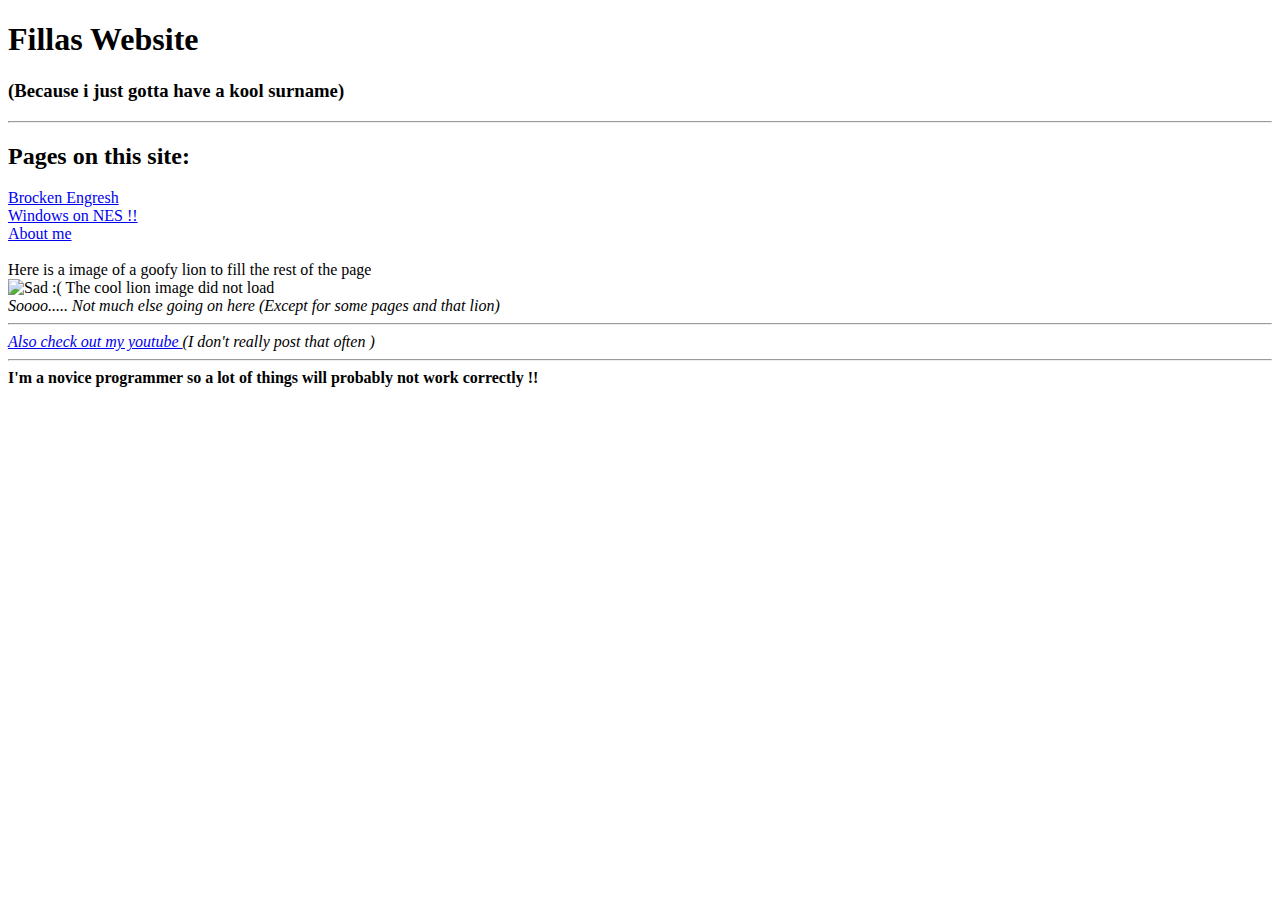
==== index.html @ a6091bcd "Update index.html" ====
<!DOCTYPE html>
<html lang="en">
<head>
<title>
Fillas Website
</title>
</head>
<body background=woodwall.jpg>
<h1 title="My home on the internet ;)"> Fillas Website </h1><h3>(Because i just gotta have a kool surname)</h3><hr>
<h2>Pages on this site:</h2>
<a href="brokenenglish.html">Brocken Engresh</a><br>
  <a href="winonnes.html">Windows on NES !!</a><br>
  <a href="https://youtu.be/dQw4w9WgXcQ">About me</a><br><br>
Here is a image of a goofy lion to fill the rest of the page <br>
<img src="FillaNilla.github.io/coollion.jpg" width="800" height="600" alt="Sad :( The cool lion image did not load"> <br>
<em> Soooo..... Not much else going on here <em>(Except for some pages and that lion)</em></em> <br><hr>
<em> <a href="https://www.youtube.com/channel/UCMYOeKxvgf7QrUogHGhN0lA">Also check out my youtube </a> (I don't really post that often )</em>
<hr>
<strong>I'm a novice programmer so a lot of things will probably not work correctly !!</strong>
  </html>
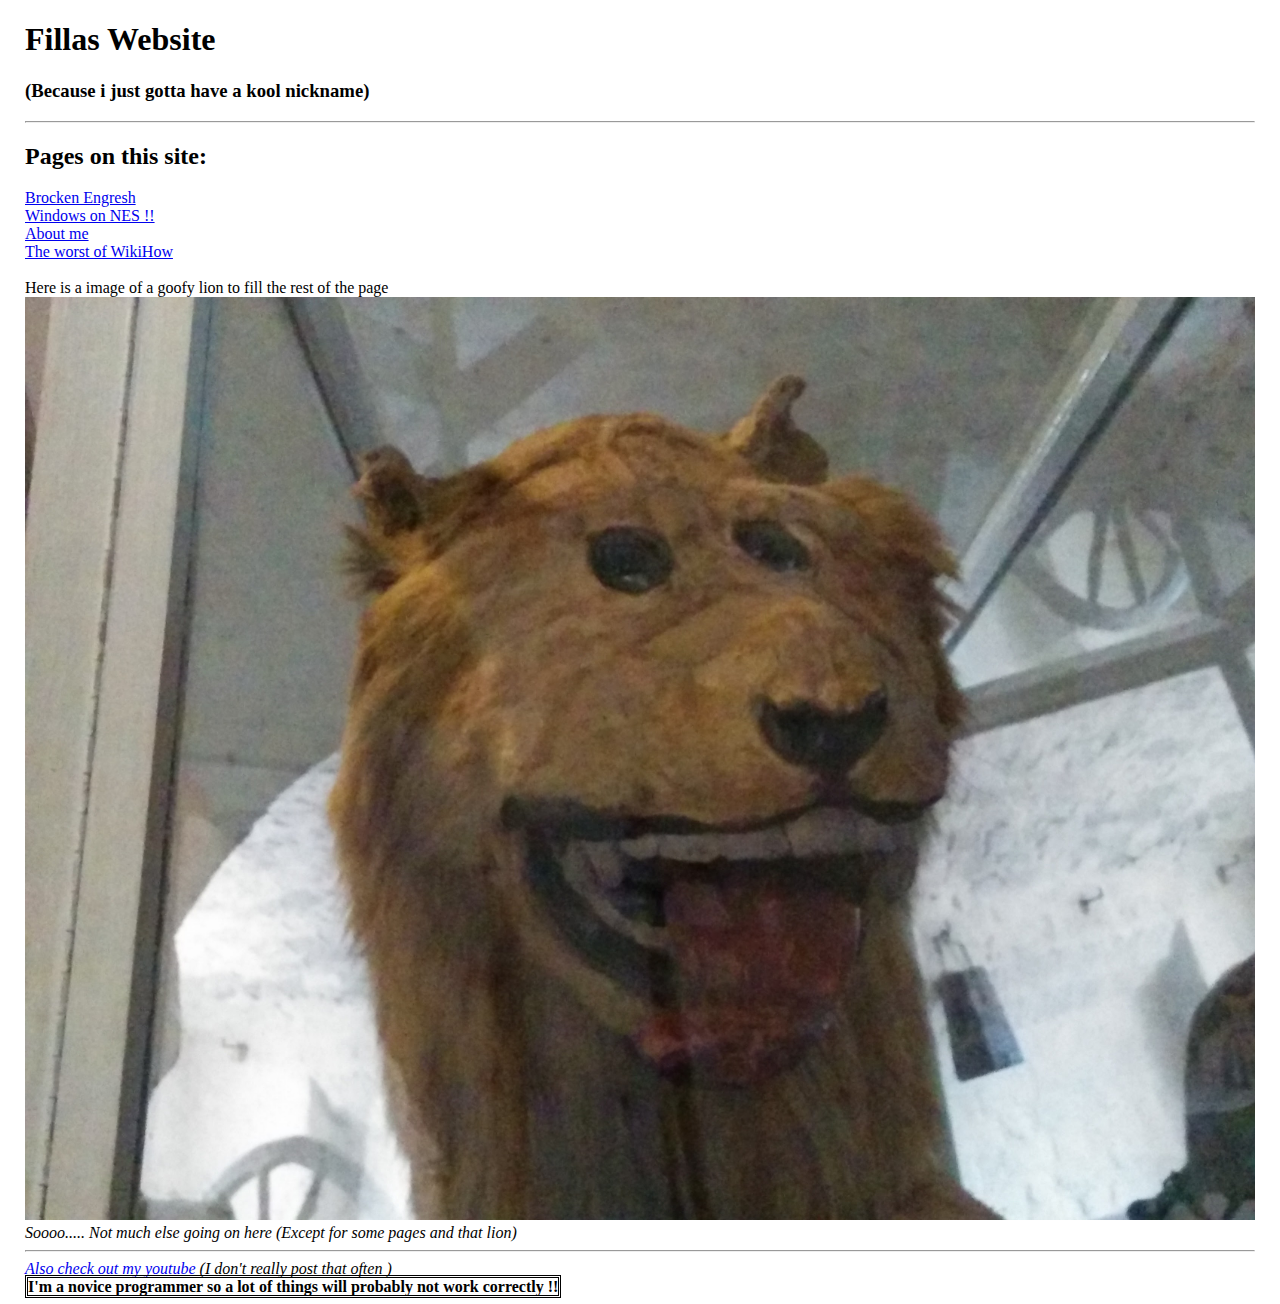
==== commit 71eddcdd: "Add files via upload" ====
--- a/index.html
+++ b/index.html
@@ -1,20 +1,38 @@
 <!DOCTYPE html>
 <html lang="en">
 <head>
+      <meta charset="UTF-8">
+<meta name="viewport" content="width=device-width, initial-scale=1.0">
+      <link rel="icon" href="apple-touch-icon.png">
 <title>
 Fillas Website
 </title>
+      <link rel="apple-touch-icon" href="apple-touch-icon.png">
+      <meta http-equiv="x-ua-compatible" content="ie=edge">
+      <style>
+body {
+font-family: 'Ubuntu';
+}
+ img {
+    max-width: 100%;
+    height: auto;
+}
+strong {
+border: double;
+}
+</style>
+<link rel="stylesheet" href="style.css">
 </head>
 <body background=woodwall.jpg>
-<h1 title="My home on the internet ;)"> Fillas Website </h1><h3>(Because i just gotta have a kool surname)</h3><hr>
+<h1 title="My home on the internet ;)"> Fillas Website </h1><h3>(Because i just gotta have a kool nickname)</h3><hr>
 <h2>Pages on this site:</h2>
 <a href="brokenenglish.html">Brocken Engresh</a><br>
   <a href="winonnes.html">Windows on NES !!</a><br>
-  <a href="https://youtu.be/dQw4w9WgXcQ">About me</a><br><br>
+  <a href="https://youtu.be/dQw4w9WgXcQ">About me</a><br>
+  <a href="wikihow.html">The worst of WikiHow</a><br><br>
 Here is a image of a goofy lion to fill the rest of the page <br>
-<img src="FillaNilla.github.io/coollion.jpg" width="800" height="600" alt="Sad :( The cool lion image did not load"> <br>
+<img src="coollion.jpg" alt="Sad :( The cool lion image did not load" /> <br>
 <em> Soooo..... Not much else going on here <em>(Except for some pages and that lion)</em></em> <br><hr>
-<em> <a href="https://www.youtube.com/channel/UCMYOeKxvgf7QrUogHGhN0lA">Also check out my youtube </a> (I don't really post that often )</em>
-<hr>
+<em> <a href="https://www.youtube.com/channel/UCMYOeKxvgf7QrUogHGhN0lA">Also check out my youtube </a> (I don't really post that often )</em><br>
 <strong>I'm a novice programmer so a lot of things will probably not work correctly !!</strong>
-  </html>
+  </html>--- a/style.css
+++ b/style.css
@@ -0,0 +1,14 @@
+body {
+background-image: url("woodwall.jpg");
+}
+body {
+margin-right: 25px;
+    margin-left: 25px;
+}
+#nav {
+border-bottom: 6px solid blue;
+background-color: lightgrey;
+}
+#nav {
+font-size: xx-large;
+}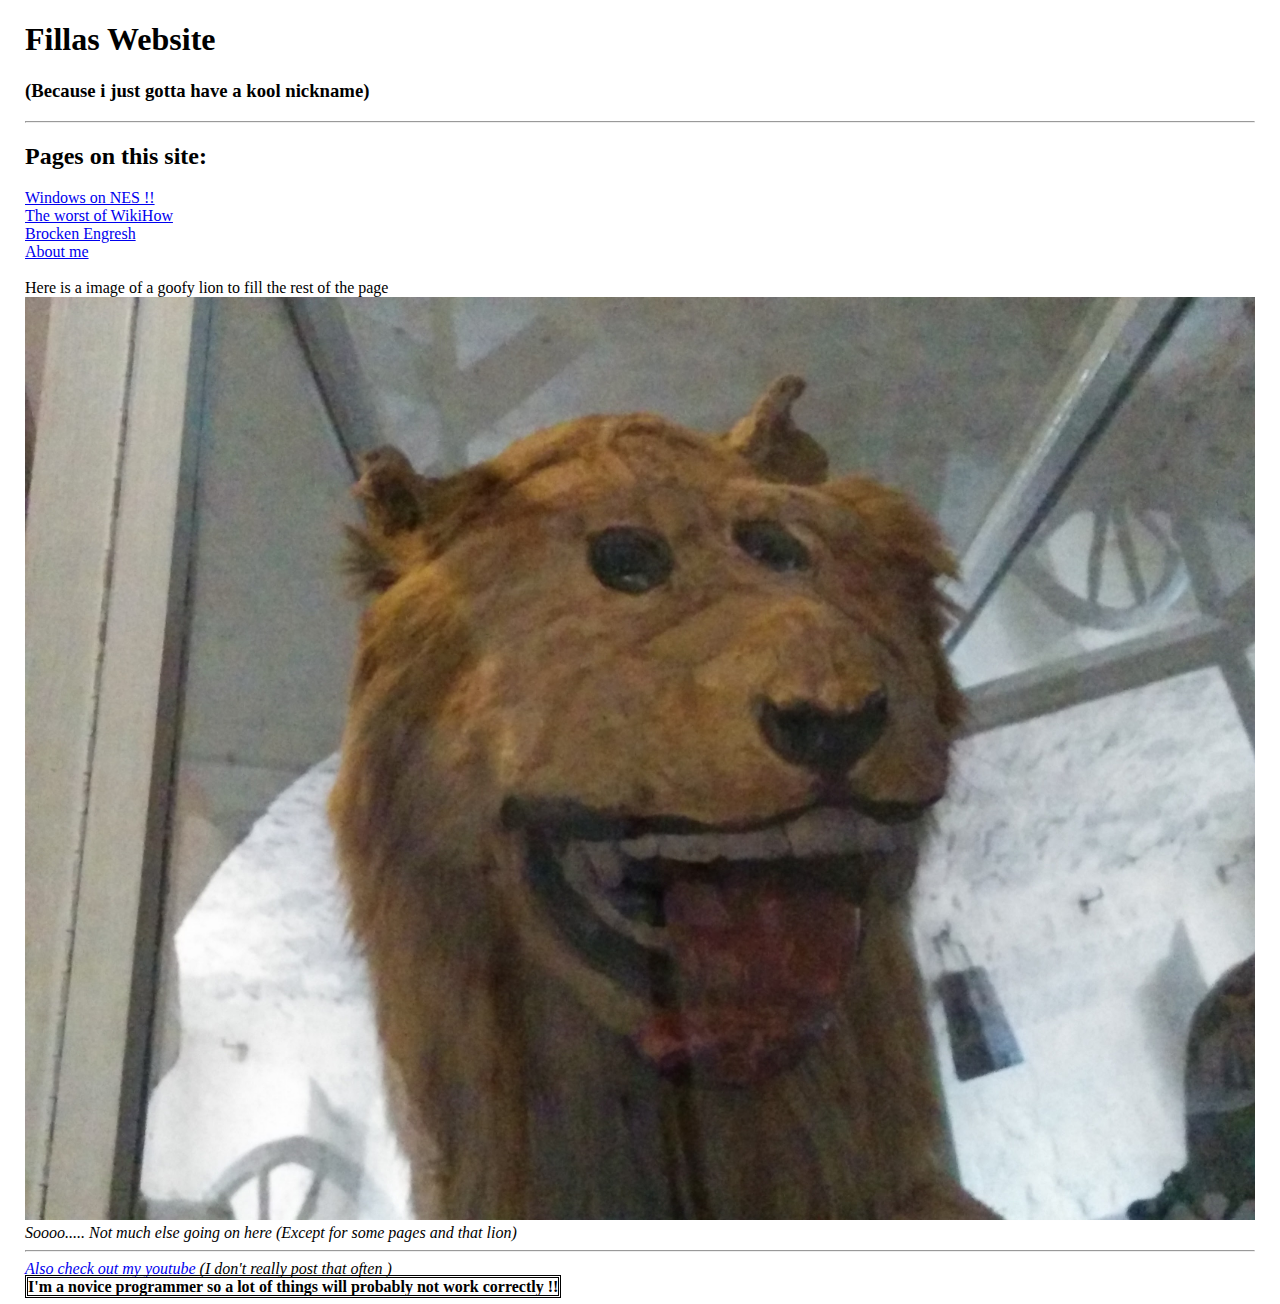
==== commit 1cf52510: "change li" ====
--- a/index.html
+++ b/index.html
@@ -26,13 +26,13 @@
 <body background=woodwall.jpg>
 <h1 title="My home on the internet ;)"> Fillas Website </h1><h3>(Because i just gotta have a kool nickname)</h3><hr>
 <h2>Pages on this site:</h2>
-<a href="brokenenglish.html">Brocken Engresh</a><br>
   <a href="winonnes.html">Windows on NES !!</a><br>
-  <a href="https://youtu.be/dQw4w9WgXcQ">About me</a><br>
-  <a href="wikihow.html">The worst of WikiHow</a><br><br>
+  <a href="wikihow.html">The worst of WikiHow</a><br>
+  <a href="brokenenglish.html">Brocken Engresh</a><br>
+  <a href="https://youtu.be/dQw4w9WgXcQ">About me</a><br><br>
 Here is a image of a goofy lion to fill the rest of the page <br>
 <img src="coollion.jpg" alt="Sad :( The cool lion image did not load" /> <br>
 <em> Soooo..... Not much else going on here <em>(Except for some pages and that lion)</em></em> <br><hr>
 <em> <a href="https://www.youtube.com/channel/UCMYOeKxvgf7QrUogHGhN0lA">Also check out my youtube </a> (I don't really post that often )</em><br>
 <strong>I'm a novice programmer so a lot of things will probably not work correctly !!</strong>
-  </html>+  </html>
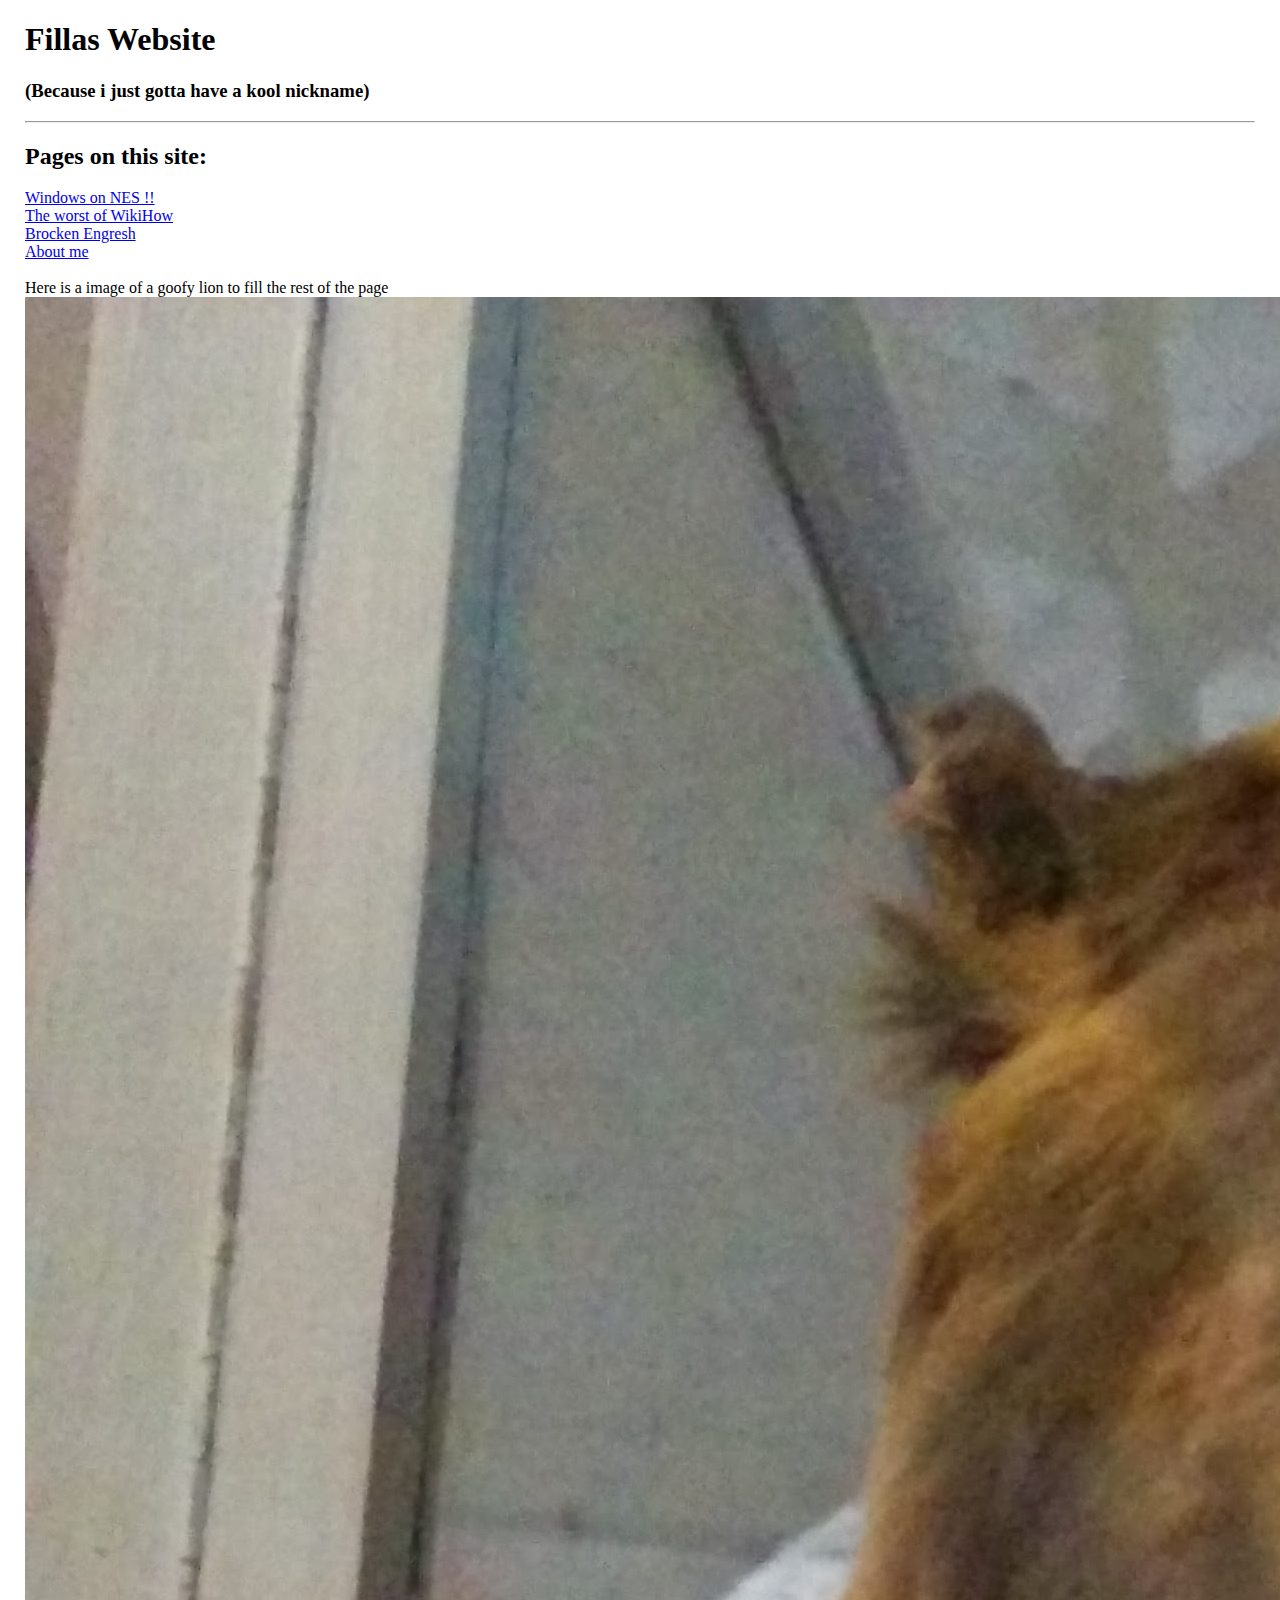
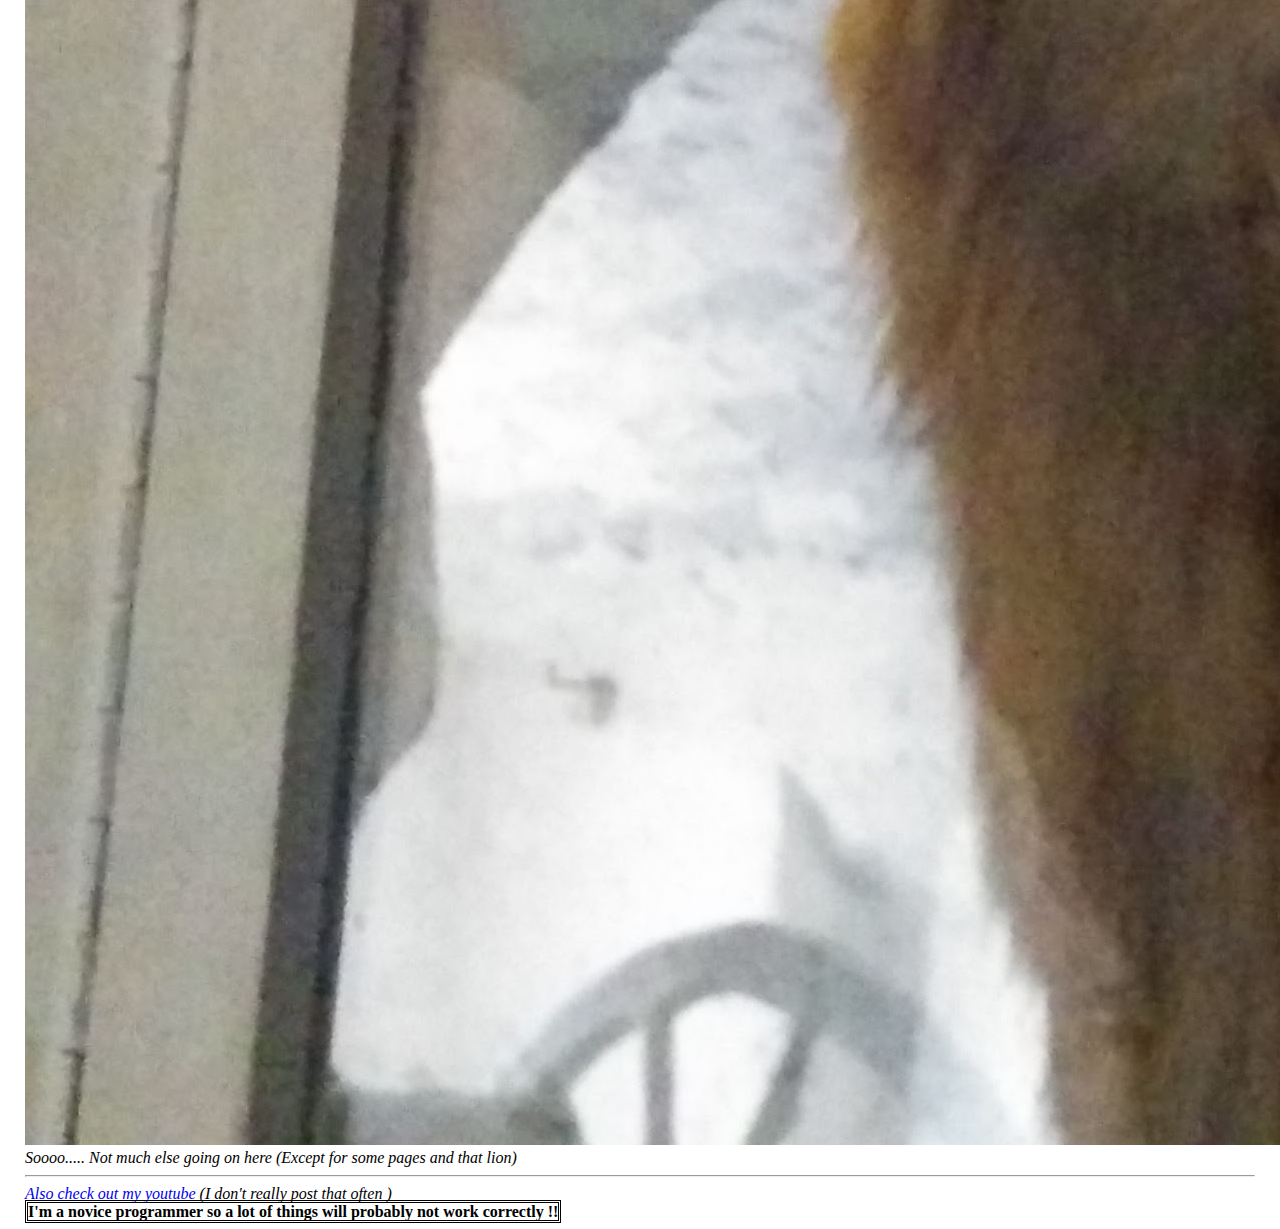
==== commit 231701d9: "Add files via upload" ====
--- a/index.html
+++ b/index.html
@@ -10,13 +10,6 @@
       <link rel="apple-touch-icon" href="apple-touch-icon.png">
       <meta http-equiv="x-ua-compatible" content="ie=edge">
       <style>
-body {
-font-family: 'Ubuntu';
-}
- img {
-    max-width: 100%;
-    height: auto;
-}
 strong {
 border: double;
 }
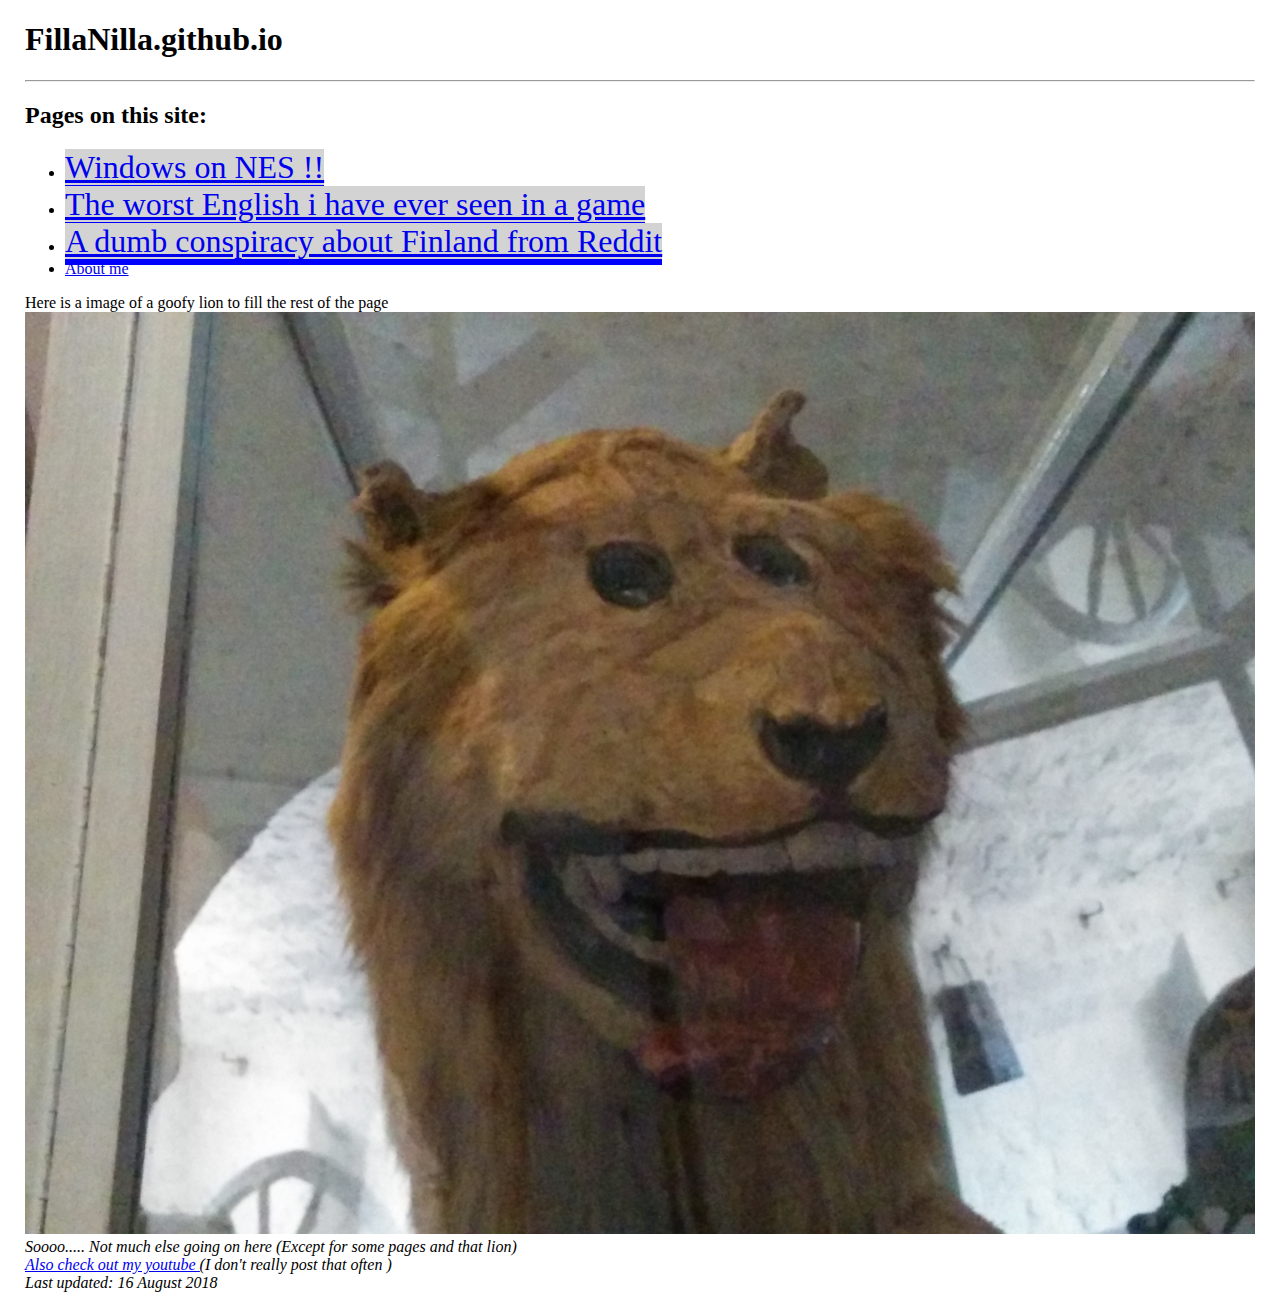
==== commit bd035736: "Add link" ====
--- a/index.html
+++ b/index.html
@@ -1,31 +1,30 @@
 <!DOCTYPE html>
 <html lang="en">
 <head>
-      <meta charset="UTF-8">
+<meta charset="UTF-8">
 <meta name="viewport" content="width=device-width, initial-scale=1.0">
-      <link rel="icon" href="apple-touch-icon.png">
-<title>
-Fillas Website
-</title>
-      <link rel="apple-touch-icon" href="apple-touch-icon.png">
-      <meta http-equiv="x-ua-compatible" content="ie=edge">
-      <style>
-strong {
-border: double;
+<link rel="icon" href="apple-touch-icon.png">
+<title>FillaNilla.github.io</title>
+<link rel="apple-touch-icon" href="apple-touch-icon.png">
+<meta http-equiv="x-ua-compatible" content="ie=edge">
+<style>
+img{
+width: 100%;
+height: auto;
 }
 </style>
 <link rel="stylesheet" href="style.css">
 </head>
 <body background=woodwall.jpg>
-<h1 title="My home on the internet ;)"> Fillas Website </h1><h3>(Because i just gotta have a kool nickname)</h3><hr>
-<h2>Pages on this site:</h2>
-  <a href="winonnes.html">Windows on NES !!</a><br>
-  <a href="wikihow.html">The worst of WikiHow</a><br>
-  <a href="brokenenglish.html">Brocken Engresh</a><br>
-  <a href="https://youtu.be/dQw4w9WgXcQ">About me</a><br><br>
+<h1 title="My home on the internet ;)">FillaNilla.github.io</h1><hr>
+<h2>Pages on this site:</h2><ul>
+  <li><a id="nav" href="winonnes.html">Windows on NES !!</a></li>
+  <li><a id="nav" href="blazstar.html">The worst English i have ever seen in a game</a></li>
+  <li><a id="nav" href="finlanddoesntexist.html">A dumb conspiracy about Finland from Reddit</a></li>
+  <li><a href="https://youtu.be/dQw4w9WgXcQ">About me</a></li></ul>
 Here is a image of a goofy lion to fill the rest of the page <br>
 <img src="coollion.jpg" alt="Sad :( The cool lion image did not load" /> <br>
-<em> Soooo..... Not much else going on here <em>(Except for some pages and that lion)</em></em> <br><hr>
-<em> <a href="https://www.youtube.com/channel/UCMYOeKxvgf7QrUogHGhN0lA">Also check out my youtube </a> (I don't really post that often )</em><br>
-<strong>I'm a novice programmer so a lot of things will probably not work correctly !!</strong>
-  </html>
+<em> Soooo..... Not much else going on here <em>(Except for some pages and that lion)</em><br>
+<em> <u><a href="https://www.youtube.com/channel/UCMYOeKxvgf7QrUogHGhN0lA">Also check out my youtube </a></u> (I don't really post that often )</em><br>
+Last updated: 16 August 2018
+</html>
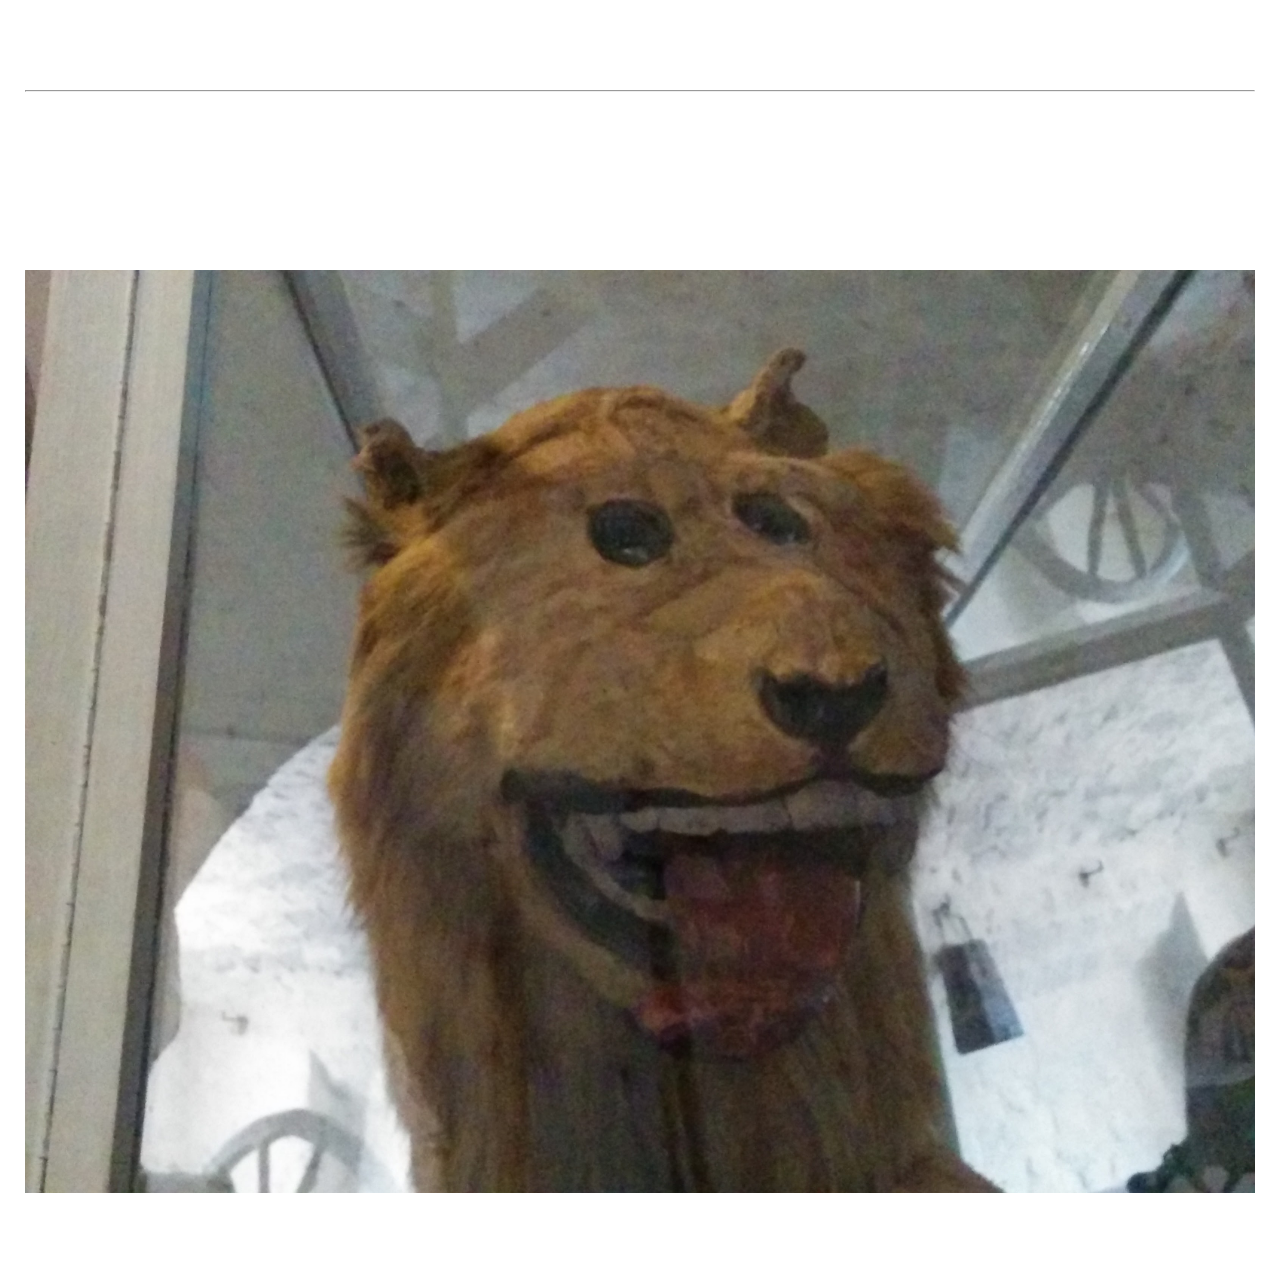
==== commit 19a7d78a: "Update index.html" ====
--- a/index.html
+++ b/index.html
@@ -14,13 +14,13 @@
 }
 </style>
 <link rel="stylesheet" href="style.css">
+<link href="https://fonts.googleapis.com/css?family=Press+Start+2P" rel="stylesheet"> 
 </head>
 <body background=woodwall.jpg>
 <h1 title="My home on the internet ;)">FillaNilla.github.io</h1><hr>
 <h2>Pages on this site:</h2><ul>
   <li><a id="nav" href="winonnes.html">Windows on NES !!</a></li>
   <li><a id="nav" href="blazstar.html">The worst English i have ever seen in a game</a></li>
-  <li><a id="nav" href="finlanddoesntexist.html">A dumb conspiracy about Finland from Reddit</a></li>
   <li><a href="https://youtu.be/dQw4w9WgXcQ">About me</a></li></ul>
 Here is a image of a goofy lion to fill the rest of the page <br>
 <img src="coollion.jpg" alt="Sad :( The cool lion image did not load" /> <br>
--- a/style.css
+++ b/style.css
@@ -1,14 +1,34 @@
-body {
-background-image: url("woodwall.jpg");
+body{
+background-image: url("backgrounds/Upstream 16.bmp");
 }
-body {
+body{
 margin-right: 25px;
-    margin-left: 25px;
+margin-left: 25px;
 }
-#nav {
-border-bottom: 6px solid blue;
-background-color: lightgrey;
+body{
+color: white;
 }
-#nav {
-font-size: xx-large;
-}+a:link{
+color: white;
+text-decoration: none;
+}
+a:visited{
+color: white;
+text-decoration: none;
+}
+a:hover{
+color: blue;
+text-decoration: none;
+}
+body{
+font-family: 'Ubuntu';
+}
+/*
+img{
+max-width: 100%;
+height: auto;
+}
+*/
+body{
+font-size: large;
+}
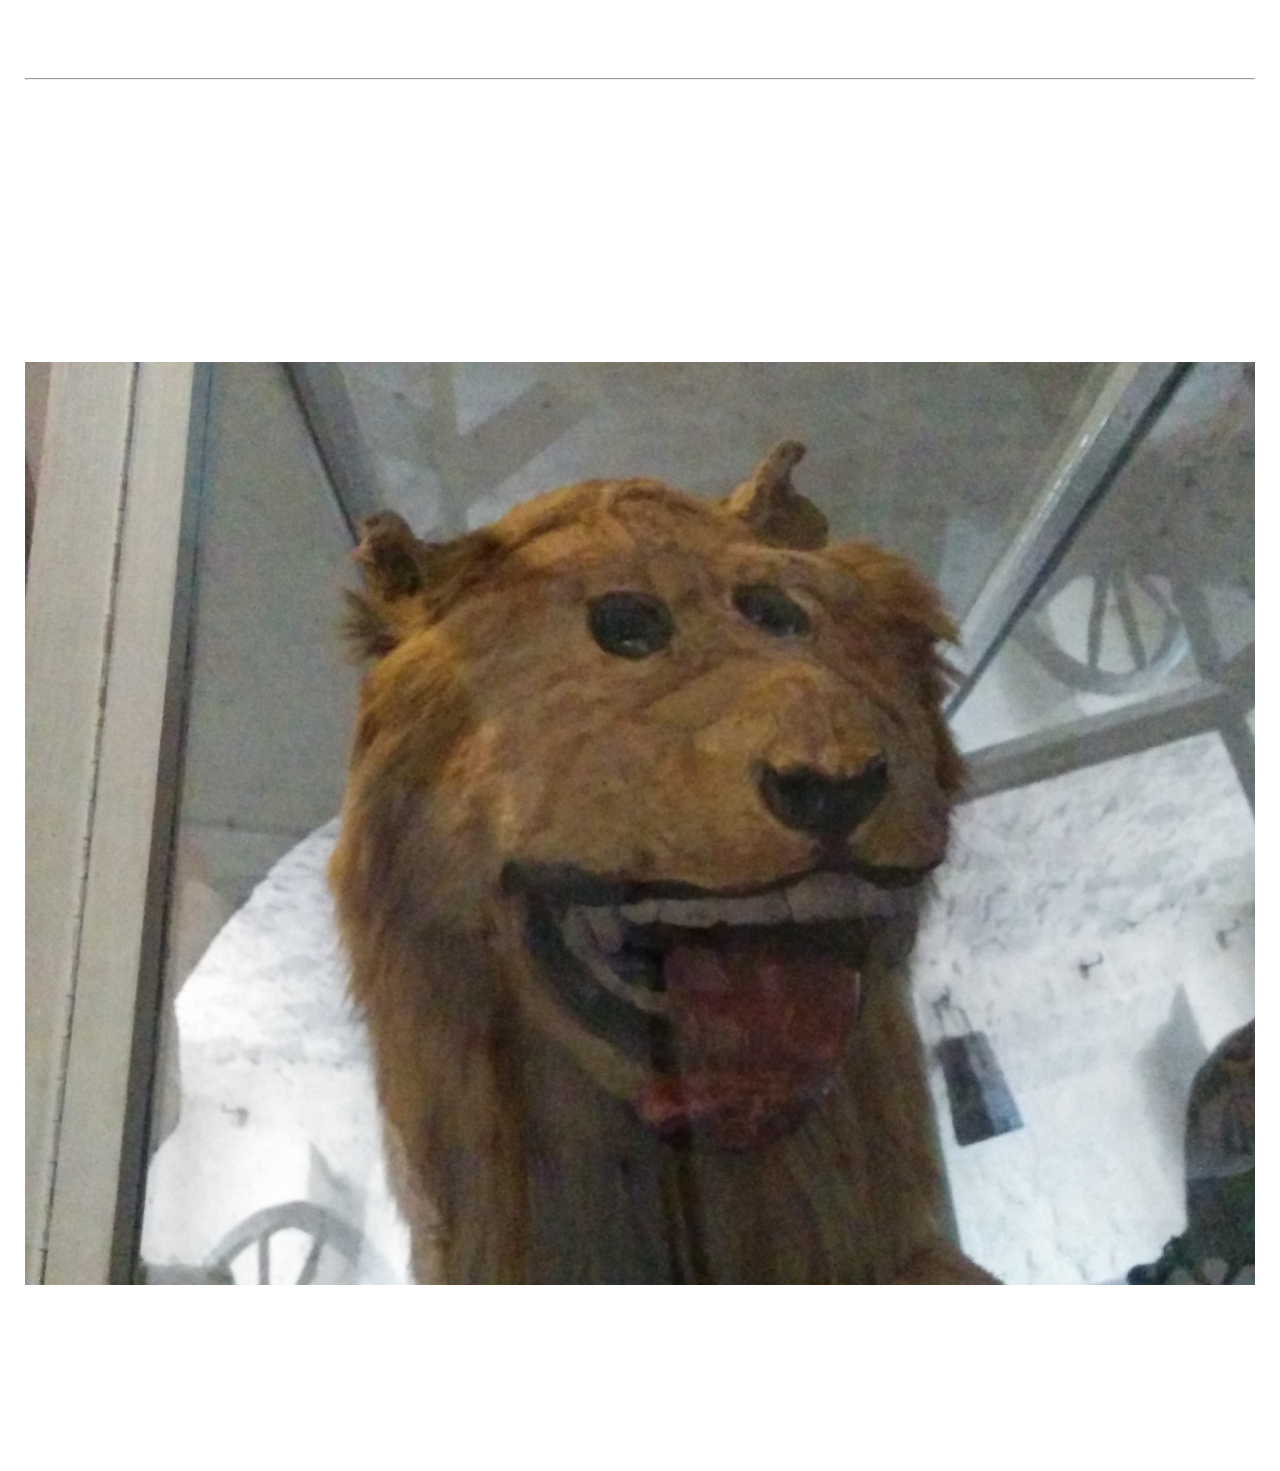
==== commit 003a6864: "Update index.html" ====
--- a/index.html
+++ b/index.html
@@ -4,27 +4,30 @@
 <meta charset="UTF-8">
 <meta name="viewport" content="width=device-width, initial-scale=1.0">
 <link rel="icon" href="apple-touch-icon.png">
-<title>FillaNilla.github.io</title>
+<title>Commodore OS Vision</title>
 <link rel="apple-touch-icon" href="apple-touch-icon.png">
 <meta http-equiv="x-ua-compatible" content="ie=edge">
+<link href="https://fonts.googleapis.com/css?family=Ubuntu" rel="stylesheet">
 <style>
 img{
-width: 100%;
+max-width: 100%;
 height: auto;
 }
 </style>
 <link rel="stylesheet" href="style.css">
-<link href="https://fonts.googleapis.com/css?family=Press+Start+2P" rel="stylesheet"> 
 </head>
-<body background=woodwall.jpg>
+<body>
 <h1 title="My home on the internet ;)">FillaNilla.github.io</h1><hr>
 <h2>Pages on this site:</h2><ul>
-  <li><a id="nav" href="winonnes.html">Windows on NES !!</a></li>
-  <li><a id="nav" href="blazstar.html">The worst English i have ever seen in a game</a></li>
-  <li><a href="https://youtu.be/dQw4w9WgXcQ">About me</a></li></ul>
+  <li><a class="nav" href="winonnes.html">Windows on NES !!</a></li>
+  <li><a class="nav" href="blazstar.html">The worst English i have ever seen in a game</a></li>
+  <li><a class="nav" href="COS.html">Comodore OS Vision</a></li>
+  <li><a class="nav" href="tiledBackgrounds.html">Tiled backgrounds from old versions of Windows</a></li>
+  <li><a class="nav" href="1year.html">One year online</a></li>
+  <li><a class="nav" href="https://youtu.be/dQw4w9WgXcQ">About me</a></li></ul>
 Here is a image of a goofy lion to fill the rest of the page <br>
 <img src="coollion.jpg" alt="Sad :( The cool lion image did not load" /> <br>
 <em> Soooo..... Not much else going on here <em>(Except for some pages and that lion)</em><br>
 <em> <u><a href="https://www.youtube.com/channel/UCMYOeKxvgf7QrUogHGhN0lA">Also check out my youtube </a></u> (I don't really post that often )</em><br>
-Last updated: 16 August 2018
+Last updated: 15 October 2018
 </html>
--- a/style.css
+++ b/style.css
@@ -1,34 +1,40 @@
 body{
-background-image: url("backgrounds/Upstream 16.bmp");
+	background-image: url("backgrounds/Upstream 16.bmp");
+	margin-right: 25px;
+	margin-left: 25px;
+	margin-bottom: 100px;
+	color: white;
+	font-family: 'Ubuntu', sans-serif;
+	line-height: 140%;
+	font-size: 120%;
 }
-body{
-margin-right: 25px;
-margin-left: 25px;
+div.home {
+	font-size: 125%;
+	line-height: 1%;
 }
-body{
-color: white;
+div.home hr{
+	color: blue;
+}
+a:link{
+	color: white;
+	text-decoration: none;
+}
+a:visited{
+	color: white;
+	text-decoration: none;
+}
+a:hover{
+	color: blue;
+	text-decoration: none;
+}
+/*
+img{
+max-width: 100%;
+height: auto;
+}
+*/
+/*
+body{
+font-size: large;
 }
-a:link{
-color: white;
-text-decoration: none;
-}
-a:visited{
-color: white;
-text-decoration: none;
-}
-a:hover{
-color: blue;
-text-decoration: none;
-}
-body{
-font-family: 'Ubuntu';
-}
-/*
-img{
-max-width: 100%;
-height: auto;
-}
-*/
-body{
-font-size: large;
-}
+*/